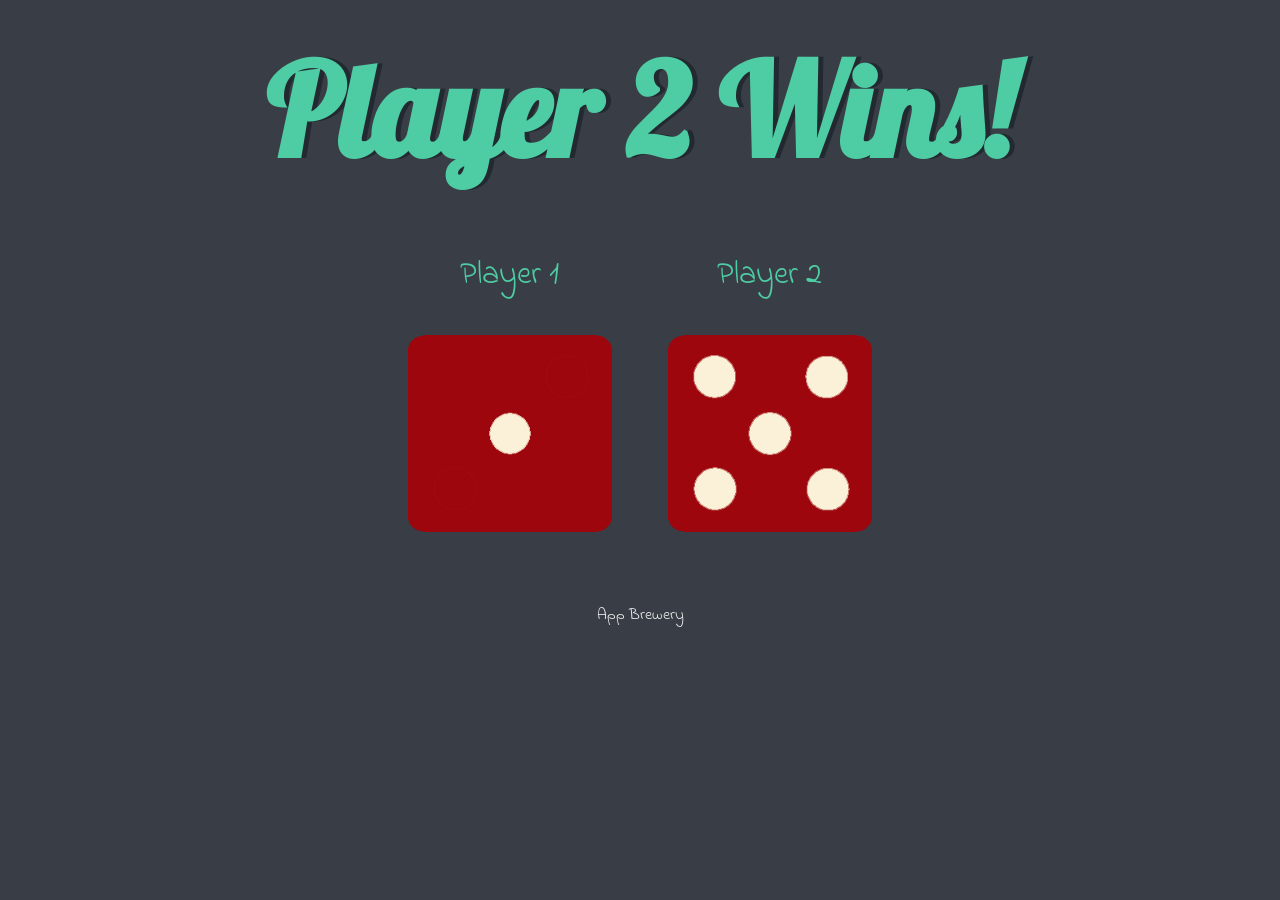
==== dice/index.html @ 2faed67e "Initial commit" ====
<!DOCTYPE html>
<html lang="en" dir="ltr">
<head>
    <meta charset="utf-8">
    <title>Dicee</title>
    <link rel="stylesheet" href="style.css">
    <link href="https://fonts.googleapis.com/css?family=Indie+Flower|Lobster" rel="stylesheet">
</head>
<body>
<div class="container">
    <h1>Refresh Me</h1>
    <div class="dice">
        <p>Player 1</p>
        <img class="img1" src="images/dice6.png" alt="">
    </div>
    <div class="dice">
        <p>Player 2</p>
        <img class="img2" src="images/dice6.png" alt="">
    </div>
    <script src="index.js" charset="utf-8"></script>
</div>
</body>
<footer>
    App Brewery
</footer>
</html>
---- dice/style.css ----
.container {
    width: 70%;
    margin: auto;
    text-align: center;
}

.dice {
    text-align: center;
    display: inline-block;

}

body {
    background-color: #393E46;
}

h1 {
    margin: 30px;
    font-family: 'Lobster', cursive;
    text-shadow: 5px 0 #232931;
    font-size: 8rem;
    color: #4ECCA3;
}

p {
    font-size: 2rem;
    color: #4ECCA3;
    font-family: 'Indie Flower', cursive;
}

img {
    width: 80%;
}

footer {
    margin-top: 5%;
    color: #EEEEEE;
    text-align: center;
    font-family: 'Indie Flower', cursive;

}
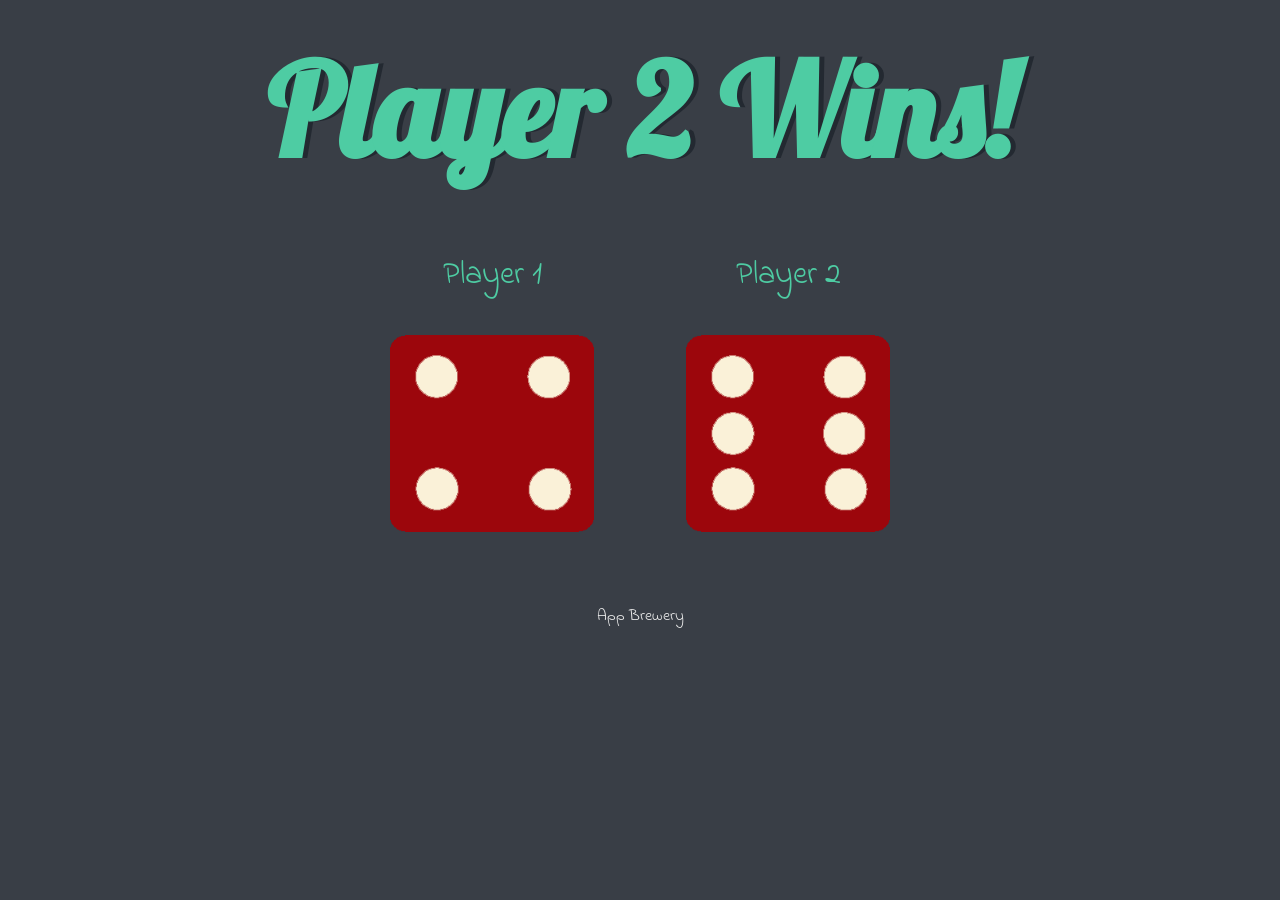
==== commit 73f7388e: "Initial commit" ====
--- a/dice/index.html
+++ b/dice/index.html
@@ -1,26 +1,41 @@
 <!DOCTYPE html>
-<html lang="en" dir="ltr">
+<html lang="en">
 <head>
-    <meta charset="utf-8">
-    <title>Dicee</title>
+    <meta charset="UTF-8">
+    <title>Dice</title>
+
     <link rel="stylesheet" href="style.css">
+
     <link href="https://fonts.googleapis.com/css?family=Indie+Flower|Lobster" rel="stylesheet">
 </head>
+
 <body>
-<div class="container">
-    <h1>Refresh Me</h1>
-    <div class="dice">
-        <p>Player 1</p>
-        <img class="img1" src="images/dice6.png" alt="">
-    </div>
-    <div class="dice">
-        <p>Player 2</p>
-        <img class="img2" src="images/dice6.png" alt="">
-    </div>
-    <script src="index.js" charset="utf-8"></script>
-</div>
-</body>
+
+<main class="container">
+
+    <h1 id="result">Refresh Me</h1>
+
+    <section class="dice-area">
+
+        <div class="dice">
+            <p>Player 1</p>
+            <img id="dice1" src="images/dice6.png" alt="dice 1">
+        </div>
+
+        <div class="dice">
+            <p>Player 2</p>
+            <img id="dice2" src="images/dice6.png" alt="dice 2">
+        </div>
+
+    </section>
+
+</main>
+
 <footer>
     App Brewery
 </footer>
+
+<script src="index.js"></script>
+
+</body>
 </html>
--- a/dice/style.css
+++ b/dice/style.css
@@ -1,31 +1,36 @@
+body {
+    background: #393E46;
+    margin: 0;
+}
+
 .container {
     width: 70%;
-    margin: auto;
+    margin: 0 auto;
     text-align: center;
+}
+
+.dice-area {
+    display: flex;
+    justify-content: center;
+    gap: 40px;
 }
 
 .dice {
     text-align: center;
-    display: inline-block;
-
-}
-
-body {
-    background-color: #393E46;
 }
 
 h1 {
     margin: 30px;
+    font-size: 8rem;
     font-family: 'Lobster', cursive;
+    color: #4ECCA3;
     text-shadow: 5px 0 #232931;
-    font-size: 8rem;
-    color: #4ECCA3;
 }
 
 p {
     font-size: 2rem;
+    font-family: 'Indie Flower', cursive;
     color: #4ECCA3;
-    font-family: 'Indie Flower', cursive;
 }
 
 img {
@@ -34,8 +39,7 @@
 
 footer {
     margin-top: 5%;
+    text-align: center;
     color: #EEEEEE;
-    text-align: center;
     font-family: 'Indie Flower', cursive;
-
 }
